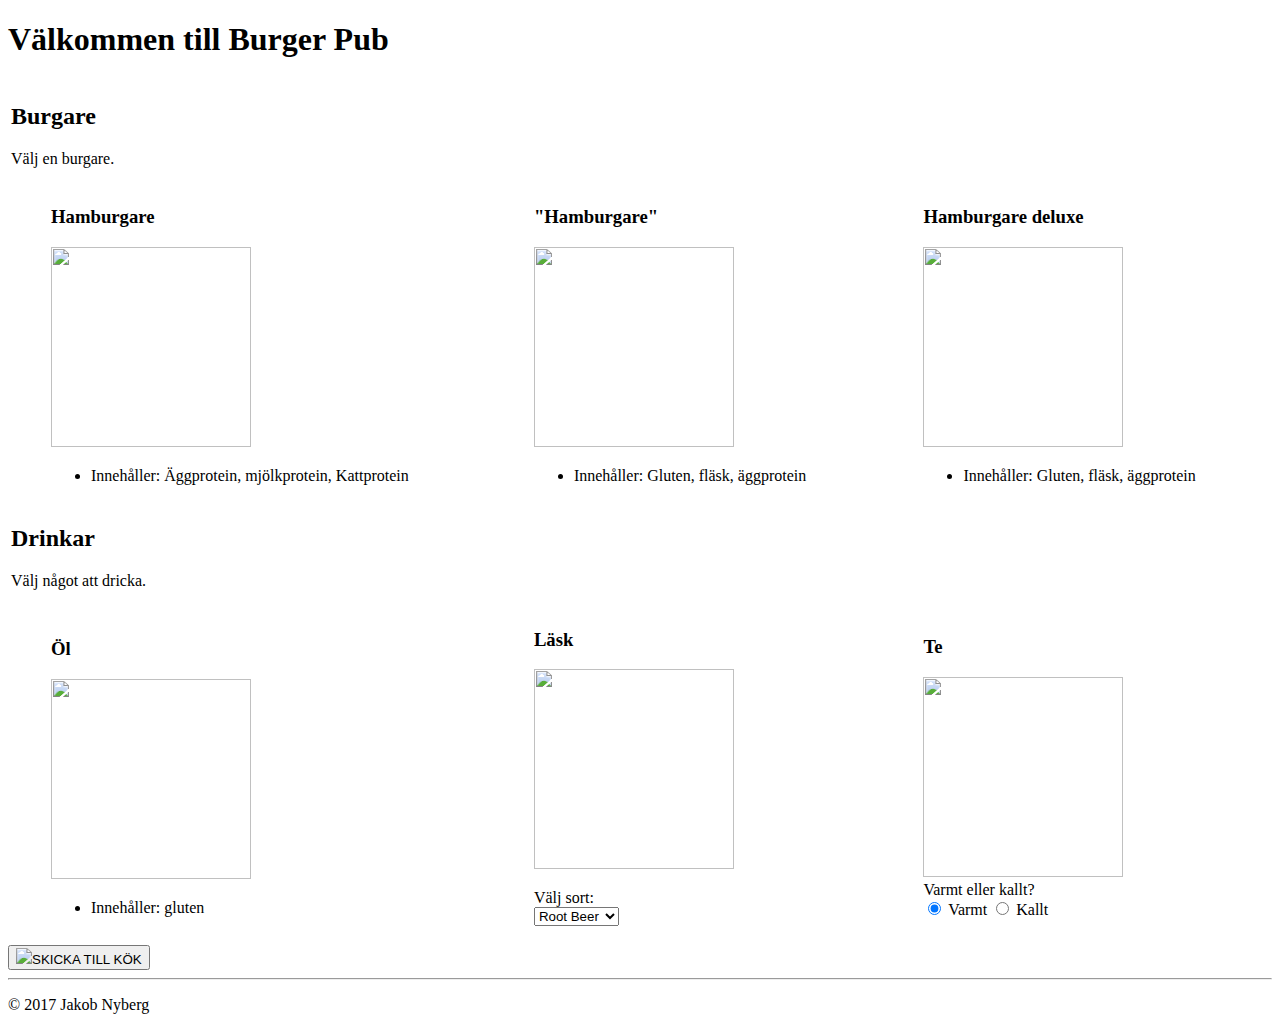
==== webpage/index.html @ 27ba34db "Added html part" ====
<!DOCTYPE html>

<html lang="en">

<head>
    <title> Page title shown in window title </title>
    <meta charset="utf-8" />
</head>

<body>
    <main>
        <h1> Välkommen till Burger Pub</h1>
        <section>
            <table width="100%">
                <tbody>
                    <tr>
                        <td>
                            <h2>Burgare</h2>
                            <p>Välj en burgare.</p>
                        </td>
                    </tr>
                    <tr>
                        <td>
                            <figure>
                                <h3>Hamburgare</h3>
                                <img width="200" height="200" src="https://upload.wikimedia.org/wikipedia/commons/b/be/Burger_King_Angus_Bacon_%26_Cheese_Steak_Burger.jpg" />
                                <ul>
                                    <li>Innehåller: Äggprotein, mjölkprotein, Kattprotein</li>
                                </ul>
                            </figure>
                        </td>
                        <td>
                            <figure>
                                <h3>"Hamburgare"</h3>
                                <img width="200" height="200" src="https://upload.wikimedia.org/wikipedia/commons/0/0a/Japanese_Soba_Noodles_Tsuta_01.jpg" />
                                <ul>
                                    <li>Innehåller: Gluten, fläsk, äggprotein</li>
                                </ul>
                            </figure>
                        </td>
                        <td>
                            <figure>
                                <h3>Hamburgare deluxe</h3>
                                <img width="200" height="200" src="https://upload.wikimedia.org/wikipedia/commons/7/77/Hamburger_%285%29.jpg" />
                                <ul>
                                    <li>Innehåller: Gluten, fläsk, äggprotein</li>
                                </ul>
                            </figure>
                        </td>
                    </tr>

                    <tr>
                        <td>
                            <h2>Drinkar</h2>
                            <p>Välj något att dricka.</p>
                        </td>
                    </tr>
                    <tr>
                        <td>
                            <figure>
                                <h3>Öl</h3>
                                <img width="200" height="200" src="https://upload.wikimedia.org/wikipedia/commons/3/3e/Weizenbier.jpg" />
                                <ul>
                                    <li>Innehåller: gluten</li>
                                </ul>
                            </figure>
                        </td>
                        <td>
                            <figure>
                                <h3>Läsk</h3>
                                <img width="200" height="200" src="https://upload.wikimedia.org/wikipedia/commons/b/b2/Zevia_Cream_Soda.jpg" />
                                <form>
                                    <p>
                                        <label for="soda">Välj sort:</label>
                                        <br>
                                        <select id="soda" name="soda">
                                            <option>Coca-Cola</option>
                                            <option>Fanta</option>
                                            <option selected>Root Beer</option>
                                            <option>Ginger Ale</option>
                                        </select>
                                    </p>
                                </form>
                            </figure>
                        </td>
                        <td>
                            <figure>
                                <h3>Te</h3>
                                <img width="200" height="200" src="https://upload.wikimedia.org/wikipedia/commons/1/14/Darjeeling-tea-first-flush-in-cup.jpg" />
                                <br>
                                <label for="temperature">Varmt eller kallt?</label>
                                <form id="temperature">
                                    <input checked="checked" name="temp" type="radio" value="hot"> Varmt
                                    <input name="temp" type="radio" value="cold"> Kallt
                                </form>

                            </figure>
                        </td>
                    </tr>
                </tbody>
            </table>
            <button type="submit"><img src="https://upload.wikimedia.org/wikipedia/commons/4/45/Twemoji_2705.svg">SKICKA TILL KÖK</button>
        </section>
    </main>
    <footer>
        <hr>
        <p>&copy; 2017 Jakob Nyberg</p>
    </footer>
</body>

</html>
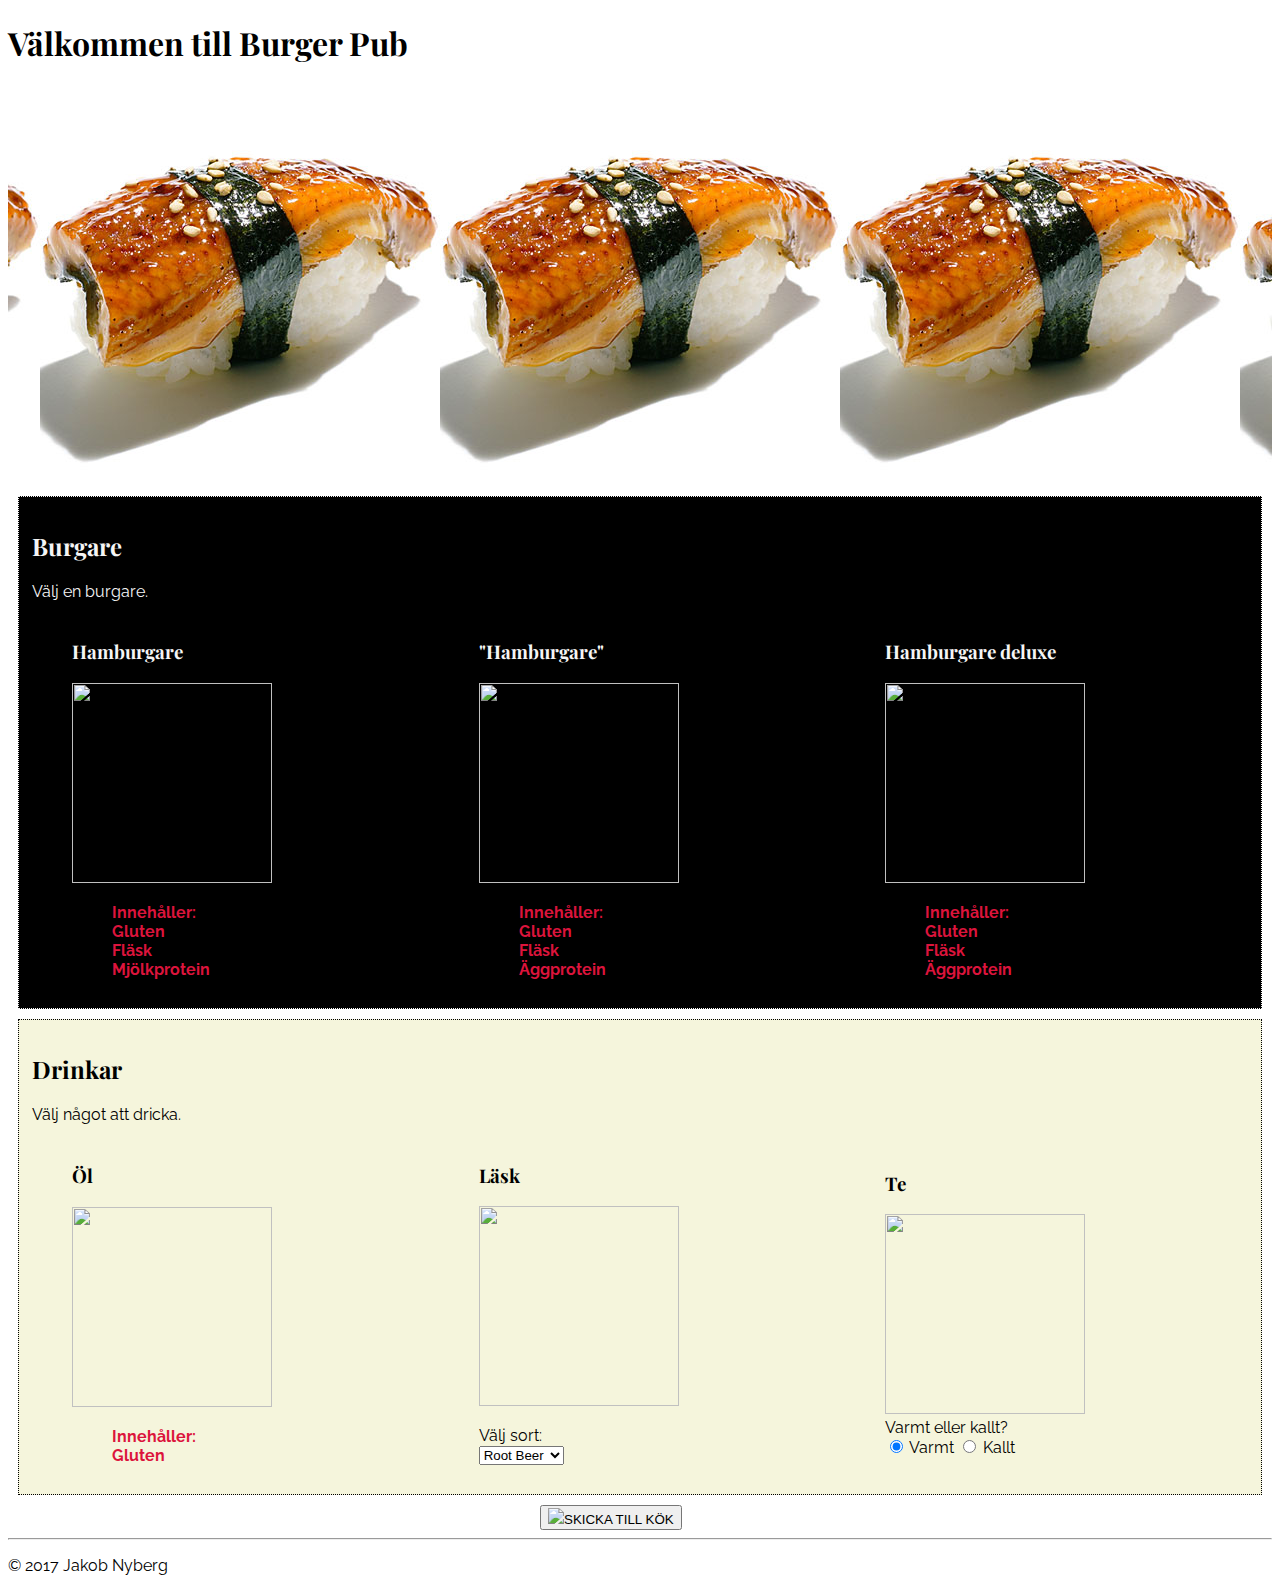
==== commit bd79a71b: "Css stuff" ====
--- a/webpage/index.html
+++ b/webpage/index.html
@@ -1,16 +1,18 @@
 <!DOCTYPE html>
-
 <html lang="en">
 
 <head>
     <title> Page title shown in window title </title>
     <meta charset="utf-8" />
-</head>
+    <link rel="stylesheet" type="text/css" href="css/style.css" />
+     </head>
 
 <body>
     <main>
         <h1> Välkommen till Burger Pub</h1>
-        <section>
+        <div id="header">
+        </div>
+        <section id="burger">
             <table width="100%">
                 <tbody>
                     <tr>
@@ -22,33 +24,44 @@
                     <tr>
                         <td>
                             <figure>
-                                <h3>Hamburgare</h3>
-                                <img width="200" height="200" src="https://upload.wikimedia.org/wikipedia/commons/b/be/Burger_King_Angus_Bacon_%26_Cheese_Steak_Burger.jpg" />
-                                <ul>
-                                    <li>Innehåller: Äggprotein, mjölkprotein, Kattprotein</li>
+                                <h3>Hamburgare</h3> <img width="200" height="200" src="https://upload.wikimedia.org/wikipedia/commons/b/be/Burger_King_Angus_Bacon_%26_Cheese_Steak_Burger.jpg" />
+                                <ul class="contents">
+                                    <li>Innehåller: </li>
+                                    <li> Gluten </li>
+                                    <li> Fläsk </li>
+                                    <li> Mjölkprotein </li>
                                 </ul>
                             </figure>
                         </td>
                         <td>
                             <figure>
-                                <h3>"Hamburgare"</h3>
-                                <img width="200" height="200" src="https://upload.wikimedia.org/wikipedia/commons/0/0a/Japanese_Soba_Noodles_Tsuta_01.jpg" />
-                                <ul>
-                                    <li>Innehåller: Gluten, fläsk, äggprotein</li>
+                                <h3>"Hamburgare"</h3> <img width="200" height="200" src="https://upload.wikimedia.org/wikipedia/commons/0/0a/Japanese_Soba_Noodles_Tsuta_01.jpg" />
+                                <ul class="contents">
+                                    <li>Innehåller: </li>
+                                    <li> Gluten </li>
+                                    <li> Fläsk </li>
+                                    <li> Äggprotein </li>
                                 </ul>
                             </figure>
                         </td>
                         <td>
                             <figure>
-                                <h3>Hamburgare deluxe</h3>
-                                <img width="200" height="200" src="https://upload.wikimedia.org/wikipedia/commons/7/77/Hamburger_%285%29.jpg" />
-                                <ul>
-                                    <li>Innehåller: Gluten, fläsk, äggprotein</li>
+                                <h3>Hamburgare deluxe</h3> <img width="200" height="200" src="https://upload.wikimedia.org/wikipedia/commons/7/77/Hamburger_%285%29.jpg" />
+                                <ul class="contents">
+                                    <li>Innehåller: </li>
+                                    <li> Gluten </li>
+                                    <li> Fläsk </li>
+                                    <li> Äggprotein </li>
                                 </ul>
                             </figure>
                         </td>
                     </tr>
-
+                </tbody>
+            </table>
+        </section>
+        <section id="drink">
+            <table width="100%">
+                <tbody>
                     <tr>
                         <td>
                             <h2>Drinkar</h2>
@@ -58,17 +71,16 @@
                     <tr>
                         <td>
                             <figure>
-                                <h3>Öl</h3>
-                                <img width="200" height="200" src="https://upload.wikimedia.org/wikipedia/commons/3/3e/Weizenbier.jpg" />
-                                <ul>
-                                    <li>Innehåller: gluten</li>
+                                <h3>Öl</h3> <img width="200" height="200" src="https://upload.wikimedia.org/wikipedia/commons/3/3e/Weizenbier.jpg" />
+                                <ul class="contents">
+                                    <li>Innehåller: </li>
+                                    <li> Gluten </li>
                                 </ul>
                             </figure>
                         </td>
                         <td>
                             <figure>
-                                <h3>Läsk</h3>
-                                <img width="200" height="200" src="https://upload.wikimedia.org/wikipedia/commons/b/b2/Zevia_Cream_Soda.jpg" />
+                                <h3>Läsk</h3> <img width="200" height="200" src="https://upload.wikimedia.org/wikipedia/commons/b/b2/Zevia_Cream_Soda.jpg" />
                                 <form>
                                     <p>
                                         <label for="soda">Välj sort:</label>
@@ -85,22 +97,21 @@
                         </td>
                         <td>
                             <figure>
-                                <h3>Te</h3>
-                                <img width="200" height="200" src="https://upload.wikimedia.org/wikipedia/commons/1/14/Darjeeling-tea-first-flush-in-cup.jpg" />
+                                <h3>Te</h3> <img width="200" height="200" src="https://upload.wikimedia.org/wikipedia/commons/1/14/Darjeeling-tea-first-flush-in-cup.jpg" />
                                 <br>
                                 <label for="temperature">Varmt eller kallt?</label>
                                 <form id="temperature">
                                     <input checked="checked" name="temp" type="radio" value="hot"> Varmt
-                                    <input name="temp" type="radio" value="cold"> Kallt
-                                </form>
-
+                                    <input name="temp" type="radio" value="cold"> Kallt </form>
                             </figure>
                         </td>
                     </tr>
                 </tbody>
             </table>
+        </section>
+        <div id="submit">
             <button type="submit"><img src="https://upload.wikimedia.org/wikipedia/commons/4/45/Twemoji_2705.svg">SKICKA TILL KÖK</button>
-        </section>
+        </div>
     </main>
     <footer>
         <hr>
--- a/webpage/css/style.css
+++ b/webpage/css/style.css
@@ -0,0 +1,49 @@
+@import url('https://fonts.googleapis.com/css?family=Playfair+Display|Raleway');
+
+h1, h2, h3 {
+    font-family: 'Playfair Display', serif;
+}
+
+.contents {
+    color: crimson;
+    font-weight: bold;
+    list-style-type: none;
+}
+
+body {
+    font-family: 'Raleway', sans-serif;   
+}
+
+#burger, #drink {
+     padding: 10px 10px 10px 10px;
+    margin: 10px 10px 10px 10px;
+      border: 1px dotted;
+}
+
+#burger {
+    background-color: black;
+    color: whitesmoke;
+  
+}
+
+#drink {
+    background-color: beige;
+    
+}
+
+#submit {
+    width: 200px;
+    margin: auto;
+}
+
+button:hover {
+    cursor: pointer;
+}
+
+#header {
+    height: 400px;
+    background-image: url(unagi.jpg);
+    width: 100%;
+    background-position: center;
+    background-repeat: repeat-x;
+}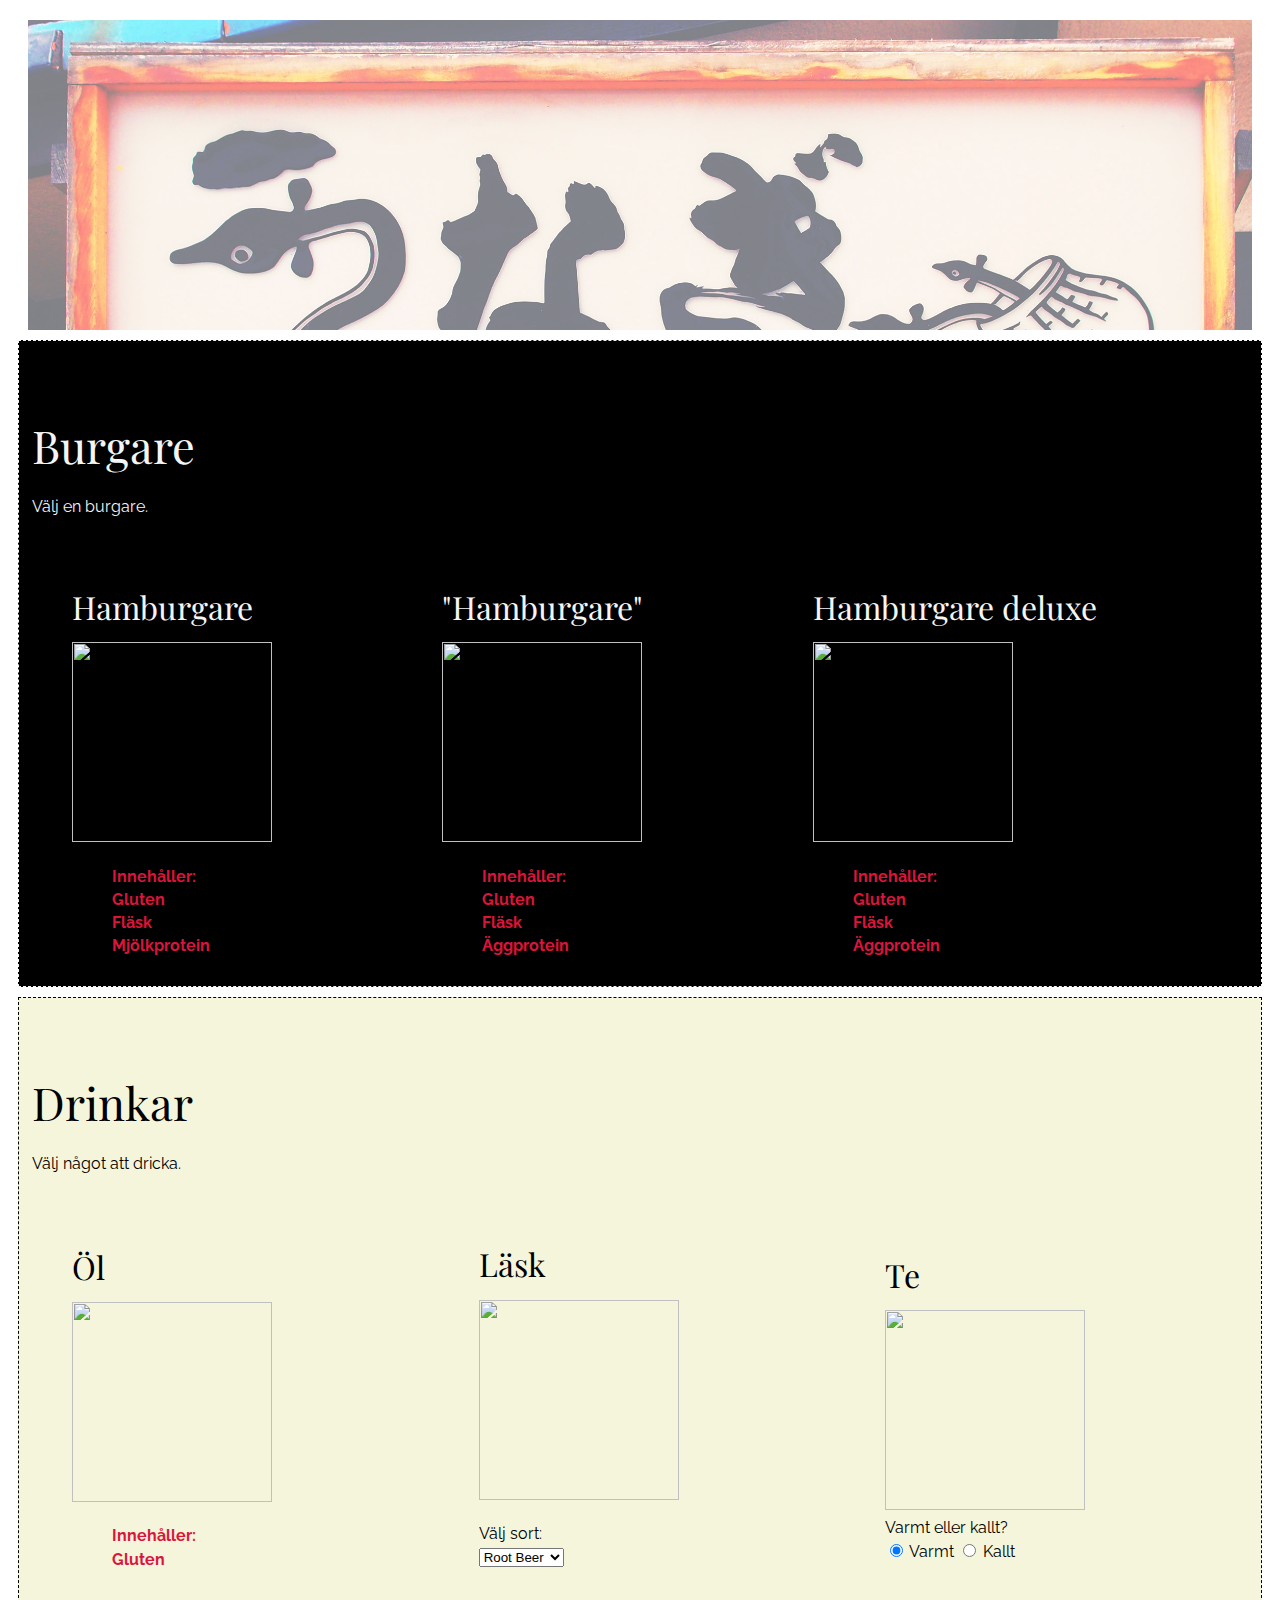
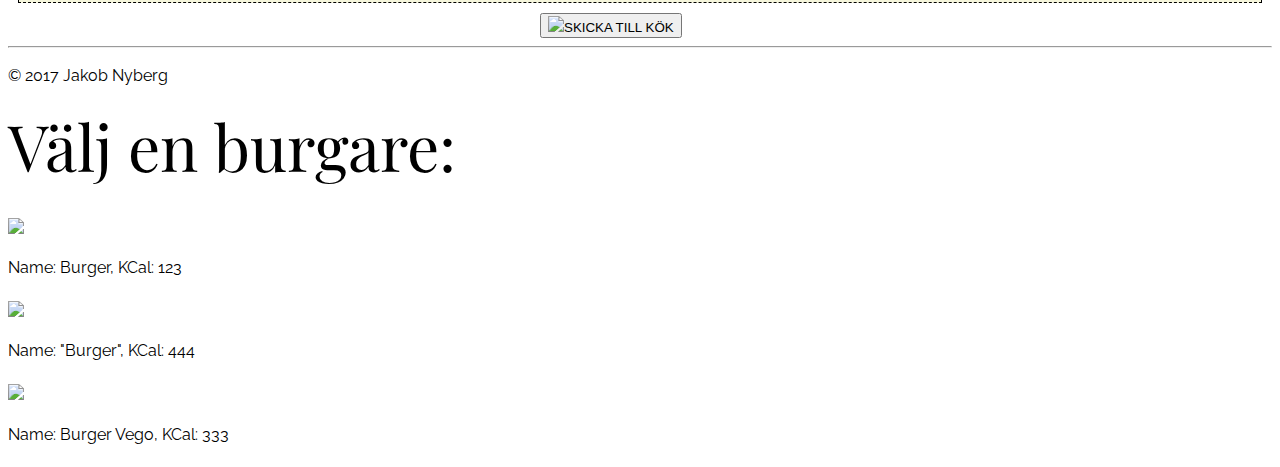
==== commit 5e9c6e06: "Labarbete" ====
--- a/webpage/index.html
+++ b/webpage/index.html
@@ -5,13 +5,21 @@
     <title> Page title shown in window title </title>
     <meta charset="utf-8" />
     <link rel="stylesheet" type="text/css" href="css/style.css" />
-     </head>
+    <script type="text/javascript" src="data/menu.json"></script>
+    <script src="js/script.js"></script>
+
+    <script>
+        docLoaded(indexPageLoaded)
+    </script>
+</head>
 
 <body>
+
+    <header>
+        <img class="background" src="css/unagisign.jpg" />
+        <h1> Välkommen till Burger Pub</h1>
+    </header>
     <main>
-        <h1> Välkommen till Burger Pub</h1>
-        <div id="header">
-        </div>
         <section id="burger">
             <table width="100%">
                 <tbody>
--- a/webpage/css/style.css
+++ b/webpage/css/style.css
@@ -1,7 +1,6 @@
 @import url('https://fonts.googleapis.com/css?family=Playfair+Display|Raleway');
-
-h1, h2, h3 {
-    font-family: 'Playfair Display', serif;
+html {
+    font-size: 1em;
 }
 
 .contents {
@@ -11,24 +10,31 @@
 }
 
 body {
-    font-family: 'Raleway', sans-serif;   
+    font-family: 'Raleway', sans-serif;
+    font-weight: 400;
+    line-height: 1.45
 }
 
-#burger, #drink {
-     padding: 10px 10px 10px 10px;
+#burger,
+#drink,
+header {
+    padding: 10px 10px 10px 10px;
     margin: 10px 10px 10px 10px;
-      border: 1px dotted;
+}
+
+#burger,
+#drink {
+    border: 1px dashed;
 }
 
 #burger {
     background-color: black;
     color: whitesmoke;
-  
+    border-color: whitesmoke;
 }
 
 #drink {
     background-color: beige;
-    
 }
 
 #submit {
@@ -40,10 +46,54 @@
     cursor: pointer;
 }
 
-#header {
-    height: 400px;
-    background-image: url(unagi.jpg);
+header h1 {
+    position: absolute;
+    padding: 10px;
+    margin-top: -700px;
+}
+
+img.background {
     width: 100%;
-    background-position: center;
-    background-repeat: repeat-x;
+    opacity: 0.5;
+}
+
+header {
+    overflow: hidden;
+    height: 300px;
+}
+
+h1,
+h2,
+h3,
+h4 {
+    font-family: 'Playfair Display', serif;
+    margin: 1.414em 0 0.5em;
+    font-weight: inherit;
+    line-height: 1.2;
+}
+
+h1 {
+    margin-top: 0;
+    font-size: 3.998em;
+}
+
+h2 {
+    font-size: 2.827em;
+}
+
+h3 {
+    font-size: 1.999em;
+}
+
+h4 {
+    font-size: 1.414em;
+}
+
+p {
+    margin-bottom: 1.3em;
+}
+
+small,
+.font_small {
+    font-size: 0.707em;
 }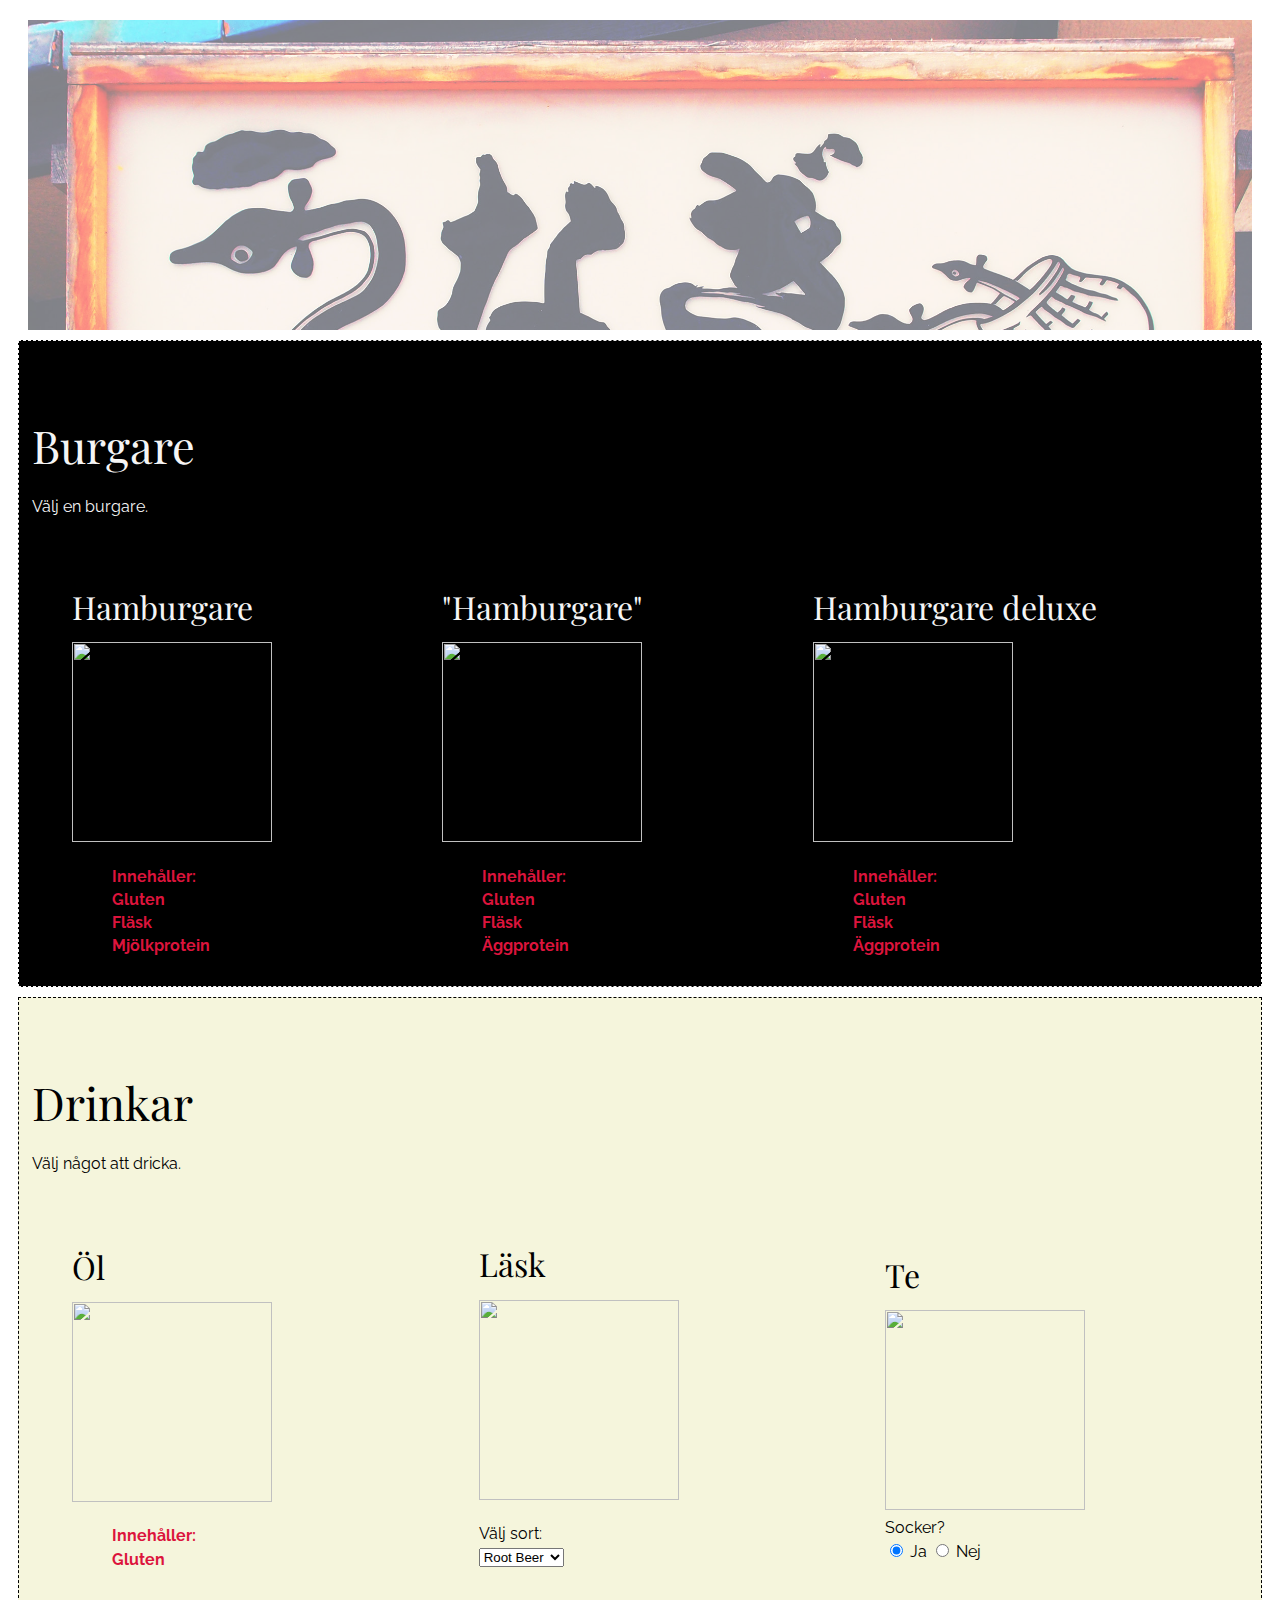
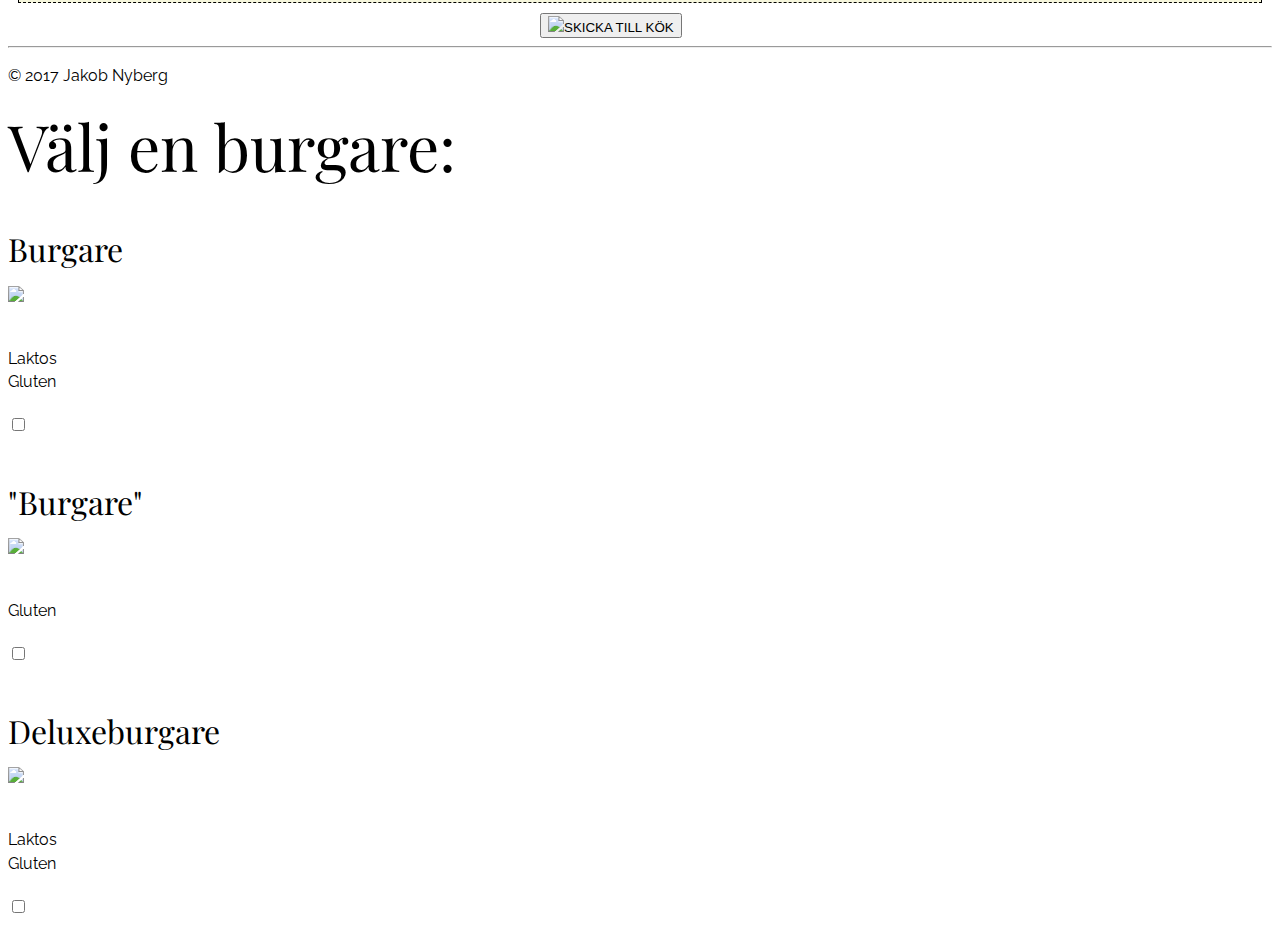
==== commit 8795115b: "js" ====
--- a/webpage/index.html
+++ b/webpage/index.html
@@ -6,11 +6,13 @@
     <meta charset="utf-8" />
     <link rel="stylesheet" type="text/css" href="css/style.css" />
     <script type="text/javascript" src="data/menu.json"></script>
+    <script src="https://unpkg.com/vue/dist/vue.js"></script>
     <script src="js/script.js"></script>
 
     <script>
         docLoaded(indexPageLoaded)
     </script>
+
 </head>
 
 <body>
@@ -107,10 +109,10 @@
                             <figure>
                                 <h3>Te</h3> <img width="200" height="200" src="https://upload.wikimedia.org/wikipedia/commons/1/14/Darjeeling-tea-first-flush-in-cup.jpg" />
                                 <br>
-                                <label for="temperature">Varmt eller kallt?</label>
-                                <form id="temperature">
-                                    <input checked="checked" name="temp" type="radio" value="hot"> Varmt
-                                    <input name="temp" type="radio" value="cold"> Kallt </form>
+                                <label for="sugar">Socker?</label>
+                                <form id="sugar">
+                                    <input checked name="hasSugar" type="radio" value="true"> Ja
+                                    <input name="hasSugar" type="radio" value="false"> Nej </form>
                             </figure>
                         </td>
                     </tr>
@@ -118,13 +120,15 @@
             </table>
         </section>
         <div id="submit">
-            <button type="submit"><img src="https://upload.wikimedia.org/wikipedia/commons/4/45/Twemoji_2705.svg">SKICKA TILL KÖK</button>
+            <button v-on:click="sendTo()" type="submit">
+                <img src="https://upload.wikimedia.org/wikipedia/commons/4/45/Twemoji_2705.svg">SKICKA TILL KÖK</button>
         </div>
     </main>
     <footer>
         <hr>
         <p>&copy; 2017 Jakob Nyberg</p>
     </footer>
+    <script src="js/button.js"></script>
 </body>
 
 </html>